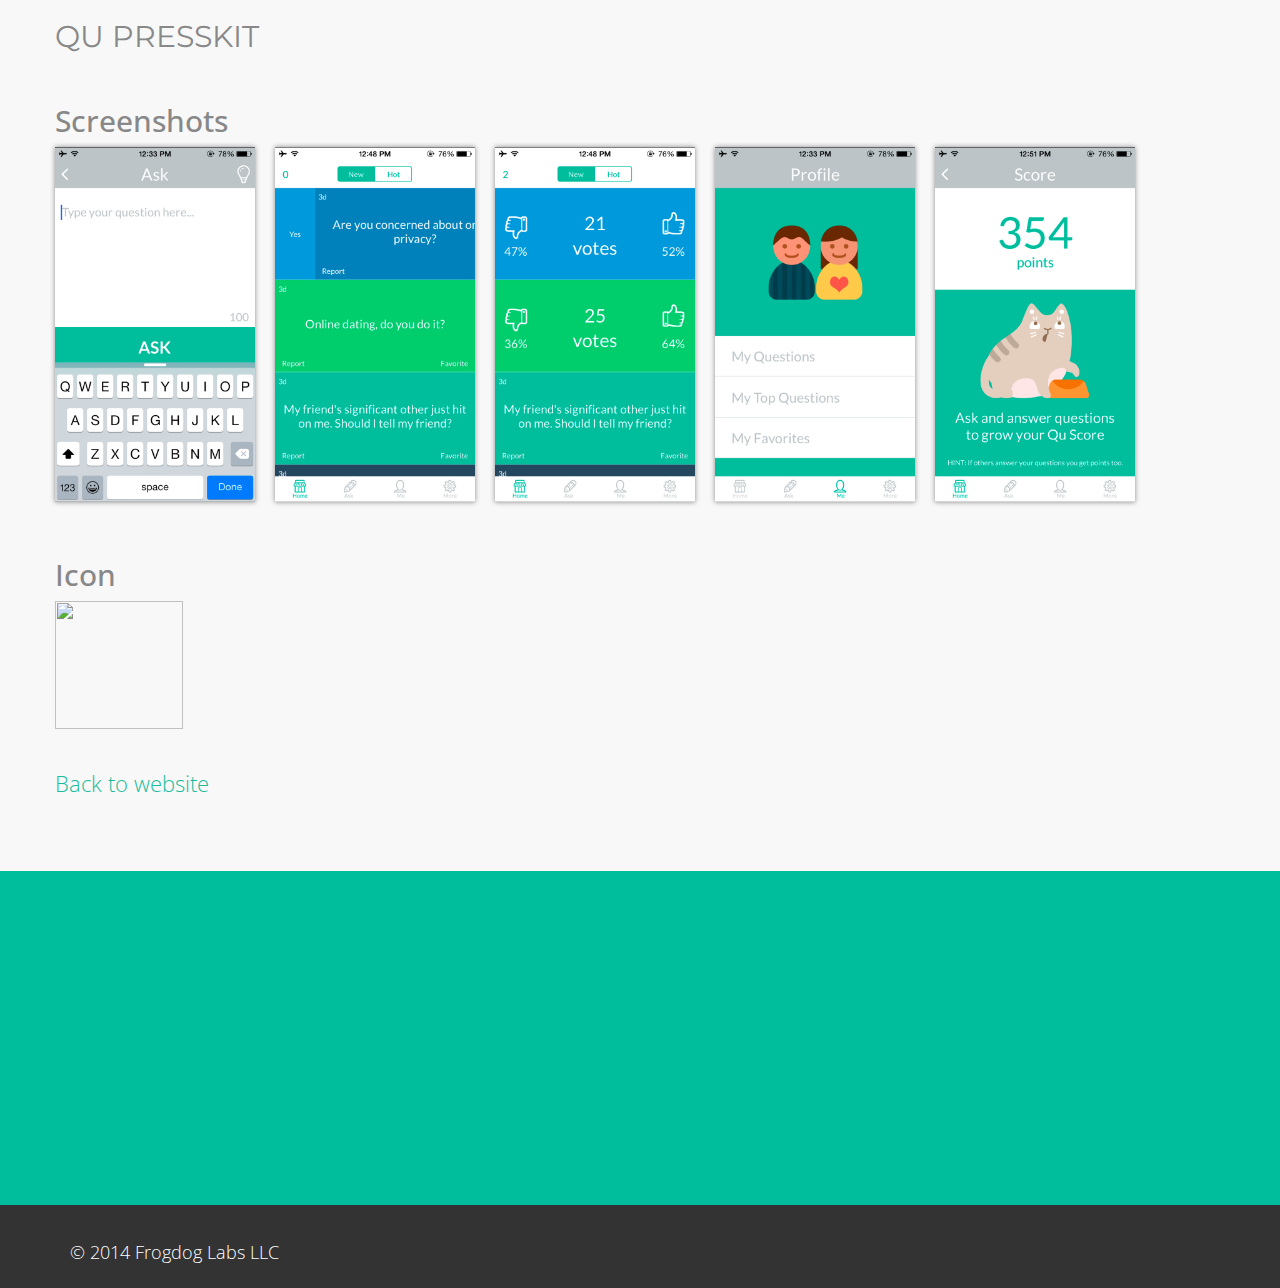
==== press.html @ b1d30e69 "adding qu files" ====
<!DOCTYPE html>
<html lang="en">

    <head>

        <meta charset="utf-8">
        <meta http-equiv="X-UA-Compatible" content="IE=edge">
        <meta name="viewport" content="width=device-width, initial-scale=1">
        <title>Qu Presskit</title>

        <!-- CSS -->
        <link rel="stylesheet" href="http://fonts.googleapis.com/css?family=Source+Sans+Pro:300,400,700,300italic,400italic,700italic">
        <link rel="stylesheet" href="http://fonts.googleapis.com/css?family=Open+Sans:400,300,600">
        <link rel="stylesheet" href="http://fonts.googleapis.com/css?family=Montserrat:400,700">
        
        <link rel="stylesheet" href="assets/bootstrap/css/bootstrap.min.css">
        <link rel="stylesheet" href="assets/font-awesome/css/font-awesome.min.css">
        <link rel="stylesheet" href="assets/css/animate.css">
        <link rel="stylesheet" href="assets/ultimate-flat-social-icons/ultm-css/ultm.css">
		<link rel="stylesheet" href="assets/css/form-elements.css">
        <link rel="stylesheet" href="assets/css/buttons.css">
        <link rel="stylesheet" href="assets/css/style.css">
        <link rel="stylesheet" href="assets/css/media-queries.css">

        <!-- HTML5 Shim and Respond.js IE8 support of HTML5 elements and media queries -->
        <!-- WARNING: Respond.js doesn't work if you view the page via file:// -->
        <!--[if lt IE 9]>
            <script src="https://oss.maxcdn.com/libs/html5shiv/3.7.0/html5shiv.js"></script>
            <script src="https://oss.maxcdn.com/libs/respond.js/1.4.2/respond.min.js"></script>
        <![endif]-->

        <!-- Favicon and touch icons -->
        <link rel="shortcut icon" href="assets/ico/favicon.png">

        <style>
            #screen-shots img { float: left; margin-right: 20px; width: 200px; height: 355px; -moz-box-shadow: 0 0 5px #888; -webkit-box-shadow: 0 0 5px #888; box-shadow: 0 0 5px #888 }
          
            #icons img { float: left; margin-right: 20px; width: 128px; height: 128px; }
          
            #banner img { -moz-box-shadow: 0 0 5px #888; -webkit-box-shadow: 0 0 5px #888; box-shadow: 0 0 5px #888 }
        </style>

    </head>

    <body>
	
        <!-- Top content -->
        <div class="top-content">
            <div class="features-container section-container">
                <div class="container">
                    <div class="row">
                    	<h1>Qu Presskit</h1>
                            <div class="description">

        <div id='screen-shots'>
            <h3>Screenshots</h3>
            <a href="presskit/screens/qu_ask.png">
              <img src="presskit/screens/qu_ask.png">
            </a>
            <a href="presskit/screens/qu_newsfeed_yes.png">
              <img src="presskit/screens/qu_newsfeed_yes.png">
            </a>
            <a href="presskit/screens/qu_newsfeed_results.png">
              <img src="presskit/screens/qu_newsfeed_results.png">
            </a>
            <a href="presskit/screens/qu_profile.png">
              <img src="presskit/screens/qu_profile.png">
            </a>
            <a href="presskit/screens/qu_score.png">
              <img src="presskit/screens/qu_score.png">
            </a>
            <div style='clear: left'></div>
        </div>
<br>
        <div id='icons'>
            <h3>Icon</h3>
            <a href="presskit/icons/qu_icon.png">
                <img src="presskit/icons/qu_icon.png">
            </a>
            <div style='clear: left'></div>
        </div>
 <br>
        <a href="index.html" onclick="Indicative.buildEvent('Back to Website');">Back to website</a>

                            </div>                           
                        </div>
                    </div>
                </div>
            </div>
        </div>



        <!-- Call to action -->
        <div class="call-to-action-container section-container section-container-full-bg">
	        <div class="container">
	            <div class="row">
	                <div class="col-sm-12 call-to-action section-description wow fadeIn">
	                    <h2>Download it now</h2>
	                </div>
	            </div>
	            <div class="row">
	            	<div class="col-sm-12 call-to-action-button wow fadeInUp">
	                    <a class="button-1" href="https://itunes.apple.com/us/app/qu-ask-anything/id949226081?ls=1&mt=8">
                         	<span class="button-1-left"><i class="fa fa-mobile"></i></span>
                         	<span class="button-1-right">
                         		<span class="button-1-right-top">Available on the</span>
                         		<span class="button-1-right-bottom">App Store</span>
                         	</span>
                         </a>
	                </div>
	            </div>
	        </div>
        </div>
       
        <!-- Footer -->
        <footer>
	        <div class="container">
	            <div class="row">
                    <div class="col-sm-7 footer-copyright">
                    	&copy; 2014 Frogdog Labs LLC
                    </div>
	            </div>
	        </div>
        </footer>
        

        <!-- Javascript -->
        <script src="assets/js/jquery-1.10.2.min.js"></script>
        <script src="assets/js/jquery.backstretch.min.js"></script>
        <script src="assets/js/wow.min.js"></script>
        <script src="assets/js/retina-1.1.0.min.js"></script>
        <script src="assets/js/scripts.js"></script>
        
        <!--[if lt IE 10]>
            <script src="assets/js/placeholder.js"></script>
        <![endif]-->

    </body>

</html>
---- assets/ultimate-flat-social-icons/ultm-css/ultm.css ----
.ultm {
	display: inline-block;
	margin: 5px;
	background-repeat: no-repeat;
	background-position: center center;
}

.ultm-32 {
	width: 32px;
	height: 32px;
}

/* Square */
.ultm-32.ultm-square {
	-moz-border-radius: 4px;
	-webkit-border-radius: 4px;
	border-radius: 4px;
}

/* Circle */
.ultm-32.ultm-circle {
	-moz-border-radius: 26px;
	-webkit-border-radius: 26px;
	border-radius: 26px;
}


/* Gray to colored on hover */
.ultm-gray-to-color {
	background-color: #888;
	-o-transition: all .2s;
	-moz-transition: all .2s;
	-webkit-transition: all .2s;
	-ms-transition: all .2s;
	transition: all .2s;
}

/* Colored to gray on hover */
.ultm-color-to-gray {
	-o-transition: all .2s;
	-moz-transition: all .2s;
	-webkit-transition: all .2s;
	-ms-transition: all .2s;
	transition: all .2s;
}

.ultm-color-to-gray:hover {
	background-color: #888;
}


.ultm-twitter, 
.ultm-twitter.ultm-gray-to-color:hover { background-color: #54c1de; }

.ultm-rss, 
.ultm-rss.ultm-gray-to-color:hover { background-color: #fcba55; }

.ultm-facebook, 
.ultm-facebook.ultm-gray-to-color:hover { background-color: #6686b7; }

.ultm-dribbble, 
.ultm-dribbble.ultm-gray-to-color:hover { background-color: #f5a1bb; }

.ultm-vimeo, 
.ultm-vimeo.ultm-gray-to-color:hover { background-color: #4bbae0; }

.ultm-pinterest, 
.ultm-pinterest.ultm-gray-to-color:hover { background-color: #ff5e63; }

.ultm-instagram-1, 
.ultm-instagram-1.ultm-gray-to-color:hover { background-color: #527fa4; }

.ultm-linkedin, 
.ultm-linkedin.ultm-gray-to-color:hover { background-color: #50a6c1; }

.ultm-youtube-1, 
.ultm-youtube-1.ultm-gray-to-color:hover { background-color: #ee4442; }

.ultm-skype, 
.ultm-skype.ultm-gray-to-color:hover { background-color: #3cb0ee; }

.ultm-flickr-2, 
.ultm-flickr-2.ultm-gray-to-color:hover { background-color: #4c98ff; }

.ultm-myspace-2, 
.ultm-myspace-2.ultm-gray-to-color:hover { background-color: #30a8ed; }

.ultm-google-plus-1, 
.ultm-google-plus-1.ultm-gray-to-color:hover { background-color: #e55e4c; }

.ultm-digg-1, 
.ultm-digg-1.ultm-gray-to-color:hover { background-color: #16acdb; }

.ultm-deviantart, 
.ultm-deviantart.ultm-gray-to-color:hover { background-color: #6caf7e; }

.ultm-wordpress, 
.ultm-wordpress.ultm-gray-to-color:hover { background-color: #47a5cf; }

.ultm-github-1, 
.ultm-github-1.ultm-gray-to-color:hover { background-color: #b3b3b3; }

.ultm-stumbleupon, 
.ultm-stumbleupon.ultm-gray-to-color:hover { background-color: #ff7144; }

.ultm-behance, 
.ultm-behance.ultm-gray-to-color:hover { background-color: #2faee1; }

.ultm-tumblr, 
.ultm-tumblr.ultm-gray-to-color:hover { background-color: #476b89; }

.ultm-feedburner-1, 
.ultm-feedburner-1.ultm-gray-to-color:hover { background-color: #f5535a; }

.ultm-android, 
.ultm-android.ultm-gray-to-color:hover { background-color: #a3ca30; }

.ultm-apple, 
.ultm-apple.ultm-gray-to-color:hover { background-color: #b3b3b3; }

.ultm-email-1, 
.ultm-email-1.ultm-gray-to-color:hover { background-color: #35c7ed; }

.ultm-blogger, 
.ultm-blogger.ultm-gray-to-color:hover { background-color: #f39d38; }


/* Devices with normal screens */
.ultm-32.ultm-twitter { background-image: url(../ultm-bg-images/20x20/twitter.png); }
.ultm-32.ultm-rss { background-image: url(../ultm-bg-images/20x20/rss.png); }
.ultm-32.ultm-facebook { background-image: url(../ultm-bg-images/20x20/facebook.png); }
.ultm-32.ultm-dribbble { background-image: url(../ultm-bg-images/20x20/dribbble.png); }
.ultm-32.ultm-vimeo { background-image: url(../ultm-bg-images/20x20/vimeo.png); }
.ultm-32.ultm-pinterest { background-image: url(../ultm-bg-images/20x20/pinterest.png); }
.ultm-32.ultm-instagram-1 { background-image: url(../ultm-bg-images/20x20/instagram-1.png); }
.ultm-32.ultm-linkedin { background-image: url(../ultm-bg-images/20x20/linkedin.png); }
.ultm-32.ultm-youtube-1 { background-image: url(../ultm-bg-images/20x20/youtube-1.png); }
.ultm-32.ultm-skype { background-image: url(../ultm-bg-images/20x20/skype.png); }
.ultm-32.ultm-flickr-2 { background-image: url(../ultm-bg-images/20x20/flickr-2.png); }
.ultm-32.ultm-myspace-2 { background-image: url(../ultm-bg-images/20x20/myspace-2.png); }
.ultm-32.ultm-google-plus-1 { background-image: url(../ultm-bg-images/20x20/google-plus-1.png); }
.ultm-32.ultm-digg-1 { background-image: url(../ultm-bg-images/20x20/digg-1.png); }
.ultm-32.ultm-deviantart { background-image: url(../ultm-bg-images/20x20/deviantart.png); }
.ultm-32.ultm-wordpress { background-image: url(../ultm-bg-images/20x20/wordpress.png); }
.ultm-32.ultm-github-1 { background-image: url(../ultm-bg-images/20x20/github-1.png); }
.ultm-32.ultm-stumbleupon { background-image: url(../ultm-bg-images/20x20/stumbleupon.png); }
.ultm-32.ultm-behance { background-image: url(../ultm-bg-images/20x20/behance.png); }
.ultm-32.ultm-tumblr { background-image: url(../ultm-bg-images/20x20/tumblr.png); }
.ultm-32.ultm-feedburner-1 { background-image: url(../ultm-bg-images/20x20/feedburner-1.png); }
.ultm-32.ultm-android { background-image: url(../ultm-bg-images/20x20/android.png); }
.ultm-32.ultm-apple { background-image: url(../ultm-bg-images/20x20/apple.png); }
.ultm-32.ultm-email-1 { background-image: url(../ultm-bg-images/20x20/email-1.png); }
.ultm-32.ultm-blogger { background-image: url(../ultm-bg-images/20x20/blogger.png); }


/* Devices with high-resolution screens */
@media only screen and (-webkit-min-device-pixel-ratio: 1.5),
only screen and (-moz-min-device-pixel-ratio: 1.5),
only screen and (-o-min-device-pixel-ratio: 3/2),
only screen and (min-device-pixel-ratio: 1.5) {

	.ultm-32 { background-size: 20px 20px; }
	
	.ultm-32.ultm-twitter { background-image: url(../ultm-bg-images/40x40/twitter.png); }
	.ultm-32.ultm-rss { background-image: url(../ultm-bg-images/40x40/rss.png); }
	.ultm-32.ultm-facebook { background-image: url(../ultm-bg-images/40x40/facebook.png); }
	.ultm-32.ultm-dribbble { background-image: url(../ultm-bg-images/40x40/dribbble.png); }
	.ultm-32.ultm-vimeo { background-image: url(../ultm-bg-images/40x40/vimeo.png); }
	.ultm-32.ultm-pinterest { background-image: url(../ultm-bg-images/40x40/pinterest.png); }
	.ultm-32.ultm-instagram-1 { background-image: url(../ultm-bg-images/40x40/instagram-1.png); }
	.ultm-32.ultm-linkedin { background-image: url(../ultm-bg-images/40x40/linkedin.png); }
	.ultm-32.ultm-youtube-1 { background-image: url(../ultm-bg-images/40x40/youtube-1.png); }
	.ultm-32.ultm-skype { background-image: url(../ultm-bg-images/40x40/skype.png); }
	.ultm-32.ultm-flickr-2 { background-image: url(../ultm-bg-images/40x40/flickr-2.png); }
	.ultm-32.ultm-myspace-2 { background-image: url(../ultm-bg-images/40x40/myspace-2.png); }
	.ultm-32.ultm-google-plus-1 { background-image: url(../ultm-bg-images/40x40/google-plus-1.png); }
	.ultm-32.ultm-digg-1 { background-image: url(../ultm-bg-images/40x40/digg-1.png); }
	.ultm-32.ultm-deviantart { background-image: url(../ultm-bg-images/40x40/deviantart.png); }
	.ultm-32.ultm-wordpress { background-image: url(../ultm-bg-images/40x40/wordpress.png); }
	.ultm-32.ultm-github-1 { background-image: url(../ultm-bg-images/40x40/github-1.png); }
	.ultm-32.ultm-stumbleupon { background-image: url(../ultm-bg-images/40x40/stumbleupon.png); }
	.ultm-32.ultm-behance { background-image: url(../ultm-bg-images/40x40/behance.png); }
	.ultm-32.ultm-tumblr { background-image: url(../ultm-bg-images/40x40/tumblr.png); }
	.ultm-32.ultm-feedburner-1 { background-image: url(../ultm-bg-images/40x40/feedburner-1.png); }
	.ultm-32.ultm-android { background-image: url(../ultm-bg-images/40x40/android.png); }
	.ultm-32.ultm-apple { background-image: url(../ultm-bg-images/40x40/apple.png); }
	.ultm-32.ultm-email-1 { background-image: url(../ultm-bg-images/40x40/email-1.png); }
	.ultm-32.ultm-blogger { background-image: url(../ultm-bg-images/40x40/blogger.png); }
	
}
---- assets/css/form-elements.css ----
input[type="text"], 
textarea {
    margin: 0;
    padding: 0 10px;
    vertical-align: middle;
    background: #fff;
    border: 1px solid #eee;
    font-family: 'Open Sans', sans-serif;
    font-size: 22px;
    font-weight: 300;
    line-height: 50px;
    color: #888;
    -moz-border-radius: 6px;
    -webkit-border-radius: 6px;
    border-radius: 6px;
    -moz-box-shadow: none;
    -webkit-box-shadow: none;
    box-shadow: none;
    -o-transition: all .3s;
    -moz-transition: all .3s;
    -webkit-transition: all .3s;
    -ms-transition: all .3s;
    transition: all .3s;
}

input[type="text"]:focus, 
textarea:focus {
	outline: 0;
    border: 1px solid #42bfc2;
    -moz-box-shadow: none;
    -webkit-box-shadow: none;
    box-shadow: none;
}

.contact-form form input, 
.contact-form form textarea { border: 2px solid #fff; }

.contact-form form input:focus, 
.contact-form form textarea:focus { border: 2px solid #42bfc2; }

input[type="text"]:-moz-placeholder, textarea:-moz-placeholder { color: #888; }
input[type="text"]:-ms-input-placeholder, textarea:-ms-input-placeholder { color: #888; }
input[type="text"]::-webkit-input-placeholder, textarea::-webkit-input-placeholder { color: #888; }


.subscribe button, 
.contact-form button {
	height: 52px;
    margin: 0;
    padding: 0 20px;
    vertical-align: middle;
    background: #42bfc2;
    border: 0;
    font-family: 'Open Sans', sans-serif;
    font-size: 22px;
    font-weight: 300;
    line-height: 52px;
    color: #fff;
    -moz-border-radius: 6px;
    -webkit-border-radius: 6px;
    border-radius: 6px;
    text-shadow: none;
    -moz-box-shadow: none;
    -webkit-box-shadow: none;
    box-shadow: none;
    -o-transition: all .3s;
    -moz-transition: all .3s;
    -webkit-transition: all .3s;
    -ms-transition: all .3s;
    transition: all .3s;
}

.subscribe button:hover, 
.contact-form button:hover {
    background: #eee;
    color: #888;
    -o-transition: all .3s;
    -moz-transition: all .3s;
    -webkit-transition: all .3s;
    -ms-transition: all .3s;
    transition: all .3s;
}
.contact-form button:hover { background: #888; color: #fff; }

.subscribe button:active, 
.contact-form button:active {
	outline: 0;
    background: #eee;
    color: #888;
    -moz-box-shadow: none;
    -webkit-box-shadow: none;
    box-shadow: none;
}
.contact-form button:active { background: #888; color: #fff; }

.subscribe button:focus, 
.contact-form button:focus {
	outline: 0;
	background: #42bfc2;
	color: #fff;
}

.btn:focus, .btn:active:focus, .btn.active:focus {
	outline: 0;
	background: #42bfc2;
	color: #fff;
}
---- assets/css/buttons.css ----
.button-1 {
	display: inline-block;
	height: 75px;
	margin: 0;
    padding: 0 0 0 15px;
    background: #000;
    font-family: 'Source Sans Pro', sans-serif;
    font-size: 22px;
    line-height: 22px;
    color: #fff;
    text-align: left;
    -moz-border-radius: 8px;
    -webkit-border-radius: 8px;
    border-radius: 8px;
}

.button-1:hover {
	background: #000;
	opacity: 0.5;
	color: #fff;
}

.button-1 .button-1-left {
	float: left;
}

.button-1 .button-1-left i {
	font-size: 75px;
	vertical-align: middle;
}

.button-1 .button-1-right {
	float: left;
	width: 160px;
	margin: 7px 0 0 12px;
}

.button-1 .button-1-right .button-1-right-top, 
.button-1 .button-1-right .button-1-right-bottom {
	float: left;
	width: 100%;
	font-weight: 400;
}

.button-1 .button-1-right .button-1-right-bottom {
	font-size: 34px;
	line-height: 34px;
}


.button-2 {
	display: inline-block;
	height: 75px;
	margin: 0;
    padding: 0 0 0 13px;
    background: #fff;
    font-family: 'Source Sans Pro', sans-serif;
    font-size: 22px;
    line-height: 22px;
    color: #555;
    text-align: left;
    -moz-border-radius: 8px;
    -webkit-border-radius: 8px;
    border-radius: 8px;
}

.button-2:hover {
	background: #fff;
	opacity: 0.6;
	color: #555;
}

.button-2 .button-2-left {
	float: left;
}

.button-2 .button-2-left i {
	font-size: 61px;
	line-height: 71px;
	color: #a3ca33;
	vertical-align: middle;
}

.button-2 .button-2-right {
	float: left;
	width: 140px;
	margin: 7px 0 0 10px;
}

.button-2 .button-2-right .button-2-right-top, 
.button-2 .button-2-right .button-2-right-bottom {
	float: left;
	width: 100%;
	font-weight: 400;
}

.button-2 .button-2-right .button-2-right-bottom {
	font-size: 34px;
	line-height: 34px;
}
---- assets/css/style.css ----
body {
    background: #fff;
    font-family: 'Open Sans', sans-serif;
    font-weight: 300;
    text-align: center;
}

strong { font-weight: 700; }

a, a:hover, a:focus {
	color: #1abc9c;
	text-decoration: none;
    -o-transition: all .3s;
    -moz-transition: all .3s;
    -webkit-transition: all .3s;
    -ms-transition: all .3s;
    transition: all .3s;
}

h1, h2 {
	margin-top: 10px;
	font-family: 'Montserrat', sans-serif;
	font-size: 30px;
    font-weight: 400;
    line-height: 54px;
    text-transform: uppercase;
}

img { max-width: 100%; }

::-moz-selection { background: #42bfc2; color: #fff; text-shadow: none; }
::selection { background: #42bfc2; color: #fff; text-shadow: none; }


/***** General style, all sections *****/

.section-container {
    margin: 0 auto;
    padding-bottom: 60px;
    background: #f8f8f8;
    color: #888;
}

.section-container-full-bg {
	color: #fff;
}

.section-description {
	margin-top: 60px;
    padding-bottom: 10px;
}

.section-description h2 {
	color: #333;
}
.section-container-full-bg .section-description h2 { color: #fff; }

.section-description p {
    margin-top: 30px;
	padding: 0 120px;
    font-size: 22px;
    line-height: 36px;
}

.divider-1 {
	height: 1px;
	background: #f8f8f8;
	font-family: Georgia, serif;
	font-size: 90px;
	color: #ddd;
	line-height: 1px;
}


/***** Top menu *****/

nav {
	display: none;
	position: fixed;
	top: 0;
	left: 0;
	width: 100%;
	z-index: 998;
	background: #333;
	font-size: 18px;
	color: #fff;
    line-height: 32px;
    text-align: center;
}

nav a {
	display: inline-block;
	margin: 0 15px;
	padding: 10px 0;
	color: #fff;
}
nav a:hover { color: #1abc9c; }
nav a:focus { color: #1abc9c; }

.show-menu, .hide-menu {
	position: absolute;
	top: -6px;
	right: 100px;
	padding: 0 20px;
	z-index: 999;
	text-align: center;
}
.hide-menu { top: -1px; }

.show-menu a, .hide-menu a {
	display: inline-block;
	width: 46px;
	height: 48px;
	padding-top: 11px;
	background: #333;
	font-size: 21px;
	color: #fff;
	-moz-border-radius: 4px;
	-webkit-border-radius: 4px;
	border-radius: 4px;
}
.show-menu a:hover, .hide-menu a:hover { color: #fff; }


/***** Top content *****/

.top-content {
    margin: 0 auto;
    text-align: left;
    color: #fff;
}

.inner-bg {
    padding: 95px 0 80px 0;
}

.top-content .phone {
	text-align: center;
}

.top-content .text {
	padding-top: 60px;
}

.top-content .logo {
	padding-bottom: 5px;
}

.top-content .logo a {
	display: inline-block;
	width: 207px;
	height: 90px;
	margin: 0;
	padding: 0;
	background: url(../img/logo.png) left center no-repeat;
	text-indent: -9999px;
}

.top-content .description {
	margin: 40px 0 10px 0;
    font-size: 22px;
    line-height: 36px;
}

.top-content .top-button {
	margin-top: 40px;
}

.top-content .top-button .button-1 {
	margin-right: 20px;
}


/***** Features *****/

.features-box {
	margin-top: 30px;
}

.features-box h3 {
	padding: 10px 0;
	font-size: 30px;
    font-weight: 300;
    color: #333;
    line-height: 34px;
}

.features-box p {
	font-size: 18px;
    line-height: 32px;
}

.features-box .features-box-icon {
    width: 142px;
    height: 142px;
    margin: 0 auto;
    padding-top: 28px;
    background: #00BAB9;
    border: 1px solid #00BAB9;
    font-size: 56px;
    color: #fff;
    -moz-border-radius: 85px;
    -webkit-border-radius: 85px;
    border-radius: 85px;
    -o-transition: all .3s;
    -moz-transition: all .3s;
    -webkit-transition: all .3s;
    -ms-transition: all .3s;
    transition: all .3s;
}

.features-box .features-box-icon:hover { background: #fff; border: 1px solid #00BAB9; }
.features-box .features-box-icon:hover i { color: #00BAB9; }


/***** Single feature *****/

.single-feature-img-description {

}

.single-feature-container {
	padding-bottom: 0;
}

.single-feature-box {
	position: relative;
	margin-top: 30px;
	overflow: hidden;
}

.single-feature-box img { margin-bottom: -70px; }

.single-feature-box .video {
	position: absolute;
	top: 85px;
	left: 0;
	width: 100%;
	height: 469px;
	z-index: 997;
}

.single-feature-box .video iframe { width: 276px; height: 100%; }


/***** Faq *****/

.faq-box {
	padding-top: 30px;
	text-align: left;
}

.single-faq {
	position: relative;
	min-height: 60px;
	margin-bottom: 20px;
	padding: 15px 25px;
	background: #f6f6f6;
	border-left: 1px solid #42bfc2;
	-moz-border-radius: 6px;
    -webkit-border-radius: 6px;
    border-radius: 6px;
}

.single-faq h3 {
	margin: 0;
	padding-right: 35px;
	font-size: 22px;
    font-weight: 300;
    line-height: 30px;
}

.single-faq span {
	position: absolute;
	top: 0;
	right: 0;
	width: 60px;
	height: 60px;
	padding: 23px;
	font-size: 14px;
	line-height: 14px;
	cursor: pointer;
	z-index: 100;
}
.single-faq span i { vertical-align: middle; }

.single-faq .single-faq-text {
	display: none;
	margin-top: 10px;
}

.single-faq p {
	font-size: 18px;
    line-height: 32px;
}
.single-faq p:last-child { margin: 0; }


/***** Call to action *****/

.call-to-action-button {
	padding-top: 30px;
	padding-bottom: 20px;
}

.call-to-action-button .button-1 {
	margin-right: 20px;
}


/***** Testimonials *****/

.testimonials p {
	padding: 0;
}

.testimonial-single {
	display: inline-block;
}

.testimonial-single p {
	display: none;
}

.testimonial-single-image {
	display: inline-block;
	width: 58px;
	margin: 0 5px 10px 5px;
}

.testimonial-single-image img {
	width: 100%;
	opacity: 0.5;
	cursor: pointer;
	-moz-border-radius: 6px;
    -webkit-border-radius: 6px;
    border-radius: 6px;
    -o-transition: all .3s;
    -moz-transition: all .3s;
    -webkit-transition: all .3s;
    -ms-transition: all .3s;
    transition: all .3s;
}

.testimonial-active {
	padding-bottom: 20px;
}

.testimonial-quote {
	font-family: Georgia, serif;
	font-size: 90px;
	line-height: 70px;
	color: #ddd;
}


/***** About us *****/

.about-us-box {
	padding-top: 30px;
	padding-bottom: 15px;
}

.about-us-box h3 {
	font-size: 30px;
    font-weight: 300;
    color: #333;
    line-height: 34px;
}

.about-us-box p {
	font-size: 18px;
    line-height: 32px;
}

.about-us-box .about-us-photo {
    width: 180px;
    height: 180px;
    margin: 0 auto;
}

.about-us-box .about-us-photo img {
	width: 100%;
	padding: 8px;
	border: 1px solid #eee;
	-moz-border-radius: 91px;
	-webkit-border-radius: 91px;
	border-radius: 91px;
}

.about-us-box .about-us-social {
    margin-top: 5px;
}


/***** Subscription form *****/

.subscribe form {
    margin-top: 40px;
    margin-bottom: 20px;
}

.subscribe form input {
    width: 362px;
    height: 52px;
}

.success-message, .error-message {
    font-size: 22px;
    line-height: 36px;
}

.success-message {
	margin: 20px 0 10px 0;
}

.error-message {
	margin: 10px 0;
	color: #42bfc2;
}


/***** Contact us *****/

.contact-form, 
.contact-address {
	padding-bottom: 20px;
	text-align: left;
}

.contact-form h3, 
.contact-address h3 {
	padding: 0 0 10px 0;
	font-size: 30px;
    font-weight: 300;
    line-height: 34px;
}

.contact-form p {
	margin: 15px 0 0 0;
	font-size: 18px;
	line-height: 32px;
}

.contact-form form {
	margin: 15px 0 0 0;
}

.contact-form form input, 
.contact-form form textarea {
    width: 95%;
    height: 52px;
    margin-bottom: 20px;
}

.contact-form form textarea {
	height: 162px;
}

.contact-form form .contact-error {
	border-color: #42bfc2;
}

.contact-address .map {
	height: 210px;
	margin: 15px 0 40px 0;
}

.contact-address p {
	margin-bottom: 5px;
	font-size: 18px;
    line-height: 32px;
}

.contact-address p i {
	width: 40px;
	font-size: 24px;
	vertical-align: middle;
}

.contact-address a, .contact-address a:focus { color: #fff; }
.contact-address a:hover { color: #fff; border-bottom: 1px dotted #fff; }


/***** Footer *****/

footer {
	padding: 25px 0 20px 0;
	background: #333;
	text-align: right;
}

.footer-copyright {
	margin: 6px 0 0 0;
	font-size: 18px;
    line-height: 32px;
    color: #fff;
    text-align: left;
}

.footer-copyright a, .footer-copyright a:focus { color: #fff; }
.footer-copyright a:hover { color: #fff; border-bottom: 1px dotted #fff; }
---- assets/css/media-queries.css ----
@media (min-width: 992px) and (max-width: 1199px) {
	
	.show-menu, .hide-menu { right: 30px; }

}

@media (min-width: 768px) and (max-width: 991px) {

	.section-description p { padding: 0; }
	
	.top-content .text { padding-top: 10px; }
	.top-content .text h1 br { display: none; }
	.top-content .logo { padding-bottom: 30px; }
	.top-content .description { margin-top: 30px; }
	.top-content .top-button .button-1 { margin-right: 10px; font-size: 18px; }
	.top-content .top-button .button-1 .button-1-right { width: 140px; margin-top: 9px; }
	.top-content .top-button .button-1 .button-1-right .button-1-right-bottom { font-size: 30px; line-height: 30px; }
	.top-content .top-button .button-2 { font-size: 18px; }
	.top-content .top-button .button-2 .button-2-right { width: 116px; margin-top: 10px; }
	.top-content .top-button .button-2 .button-2-right .button-2-right-bottom { font-size: 30px; line-height: 30px; }

}

@media (max-width: 991px) {

	.show-menu { right: 30px; }
	.hide-menu { position: static; top: auto; right: auto; z-index: auto; }
	.hide-menu a { height: 42px; padding-top: 0; }

}

@media (max-width: 767px) {
	
	.section-description p { padding: 0; }
    
    .top-content .text { text-align: center; }
    .top-content .text h1 br { display: none; }
    
    .faq-box:last-child { padding-top: 0; }
	
	.contact-form, .contact-address { text-align: center; }
	
	footer, .footer-copyright { text-align: center; }
	.footer-copyright { padding-bottom: 15px; }

}

@media (max-width: 550px) {

    .subscribe form input { width: 95%; }
    .subscribe form button { width: 95%; margin-top: 10px; }

}

@media (max-width: 499px) {
	
	.top-content .top-button .button-1, .call-to-action-button .button-1 { margin: 0 10px 10px 10px; }
	
}

@media (max-width: 400px) {
	
	h1, h2 { font-size: 32px; }

	.show-menu { right: 10px; }

}

@media (max-width: 375px) {
    
    .single-feature-box .video { display: none; }
	
}

@media (max-width: 290px) {
	
	.top-content .top-button .button-1, .call-to-action-button .button-1 { margin: 0 0 10px 0; }
	
}


/* Retina-ize images/icons */

@media only screen and (-webkit-min-device-pixel-ratio: 1.5), only screen and (min-resolution: 2dppx) {
	
	/* logo */
    .top-content .logo a {
    	background-image: url(../img/logo@2x.png) !important; background-repeat: no-repeat !important; background-size: 207px 90px !important;
    }
	
}
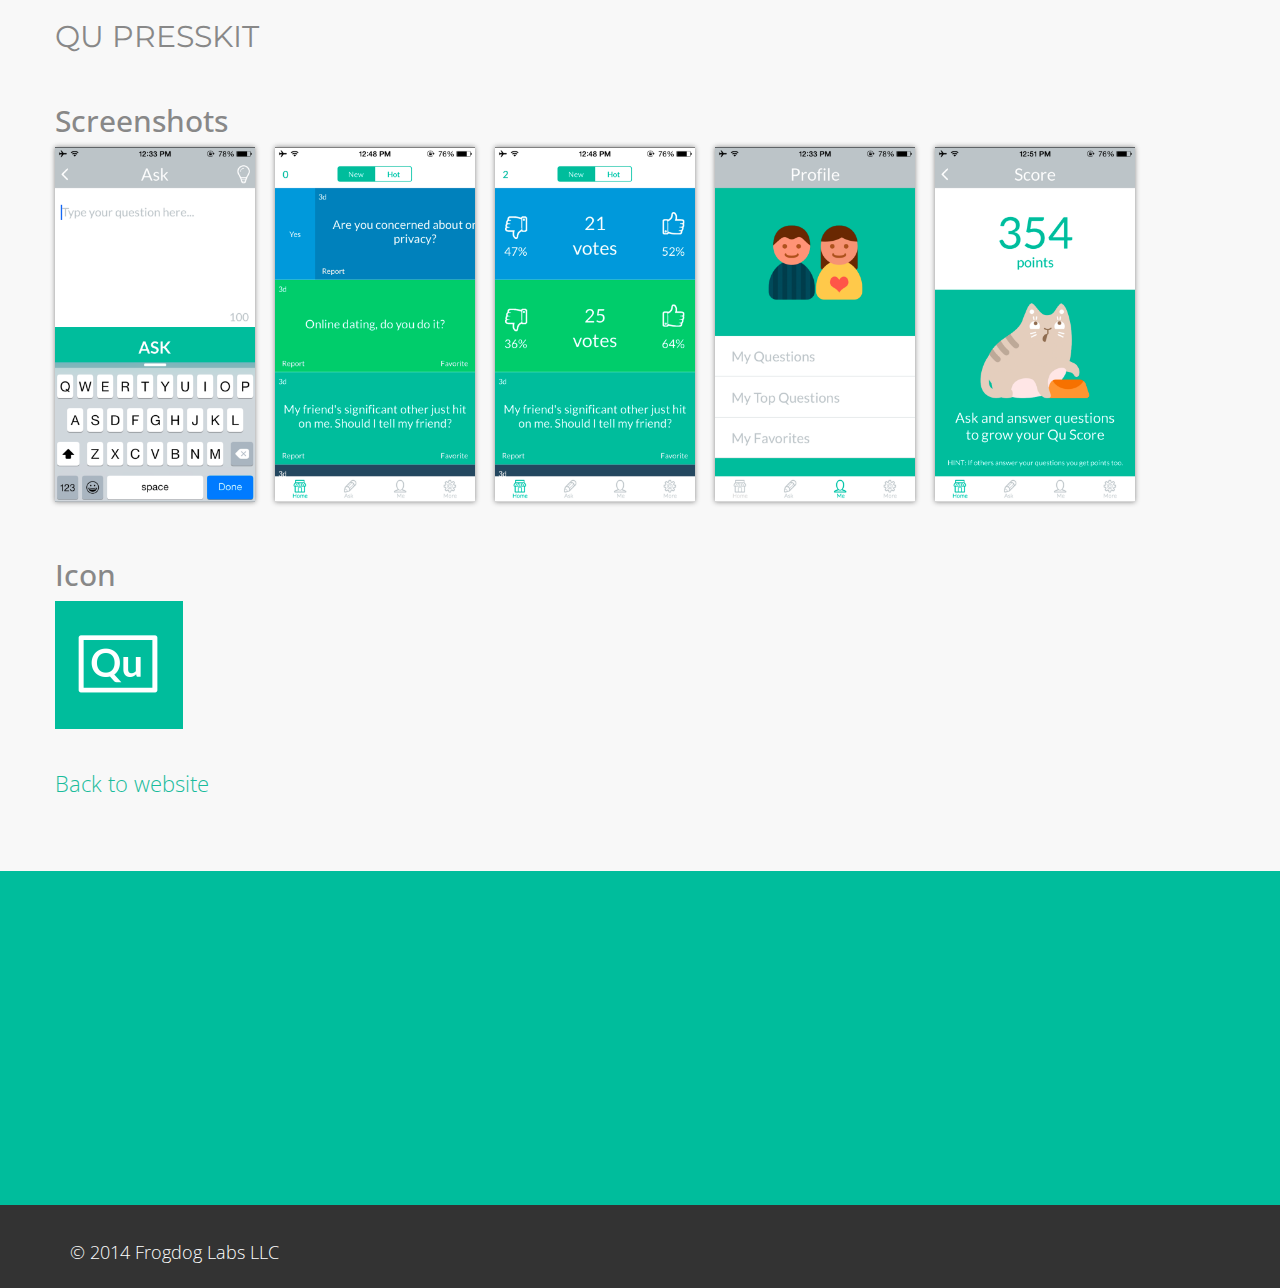
==== commit 35826d7a: "fixing qu icon" ====
--- a/press.html
+++ b/press.html
@@ -75,8 +75,8 @@
 <br>
         <div id='icons'>
             <h3>Icon</h3>
-            <a href="presskit/icons/qu_icon.png">
-                <img src="presskit/icons/qu_icon.png">
+            <a href="presskit/icons/Qu_icon.png">
+                <img src="presskit/icons/Qu_icon.png">
             </a>
             <div style='clear: left'></div>
         </div>
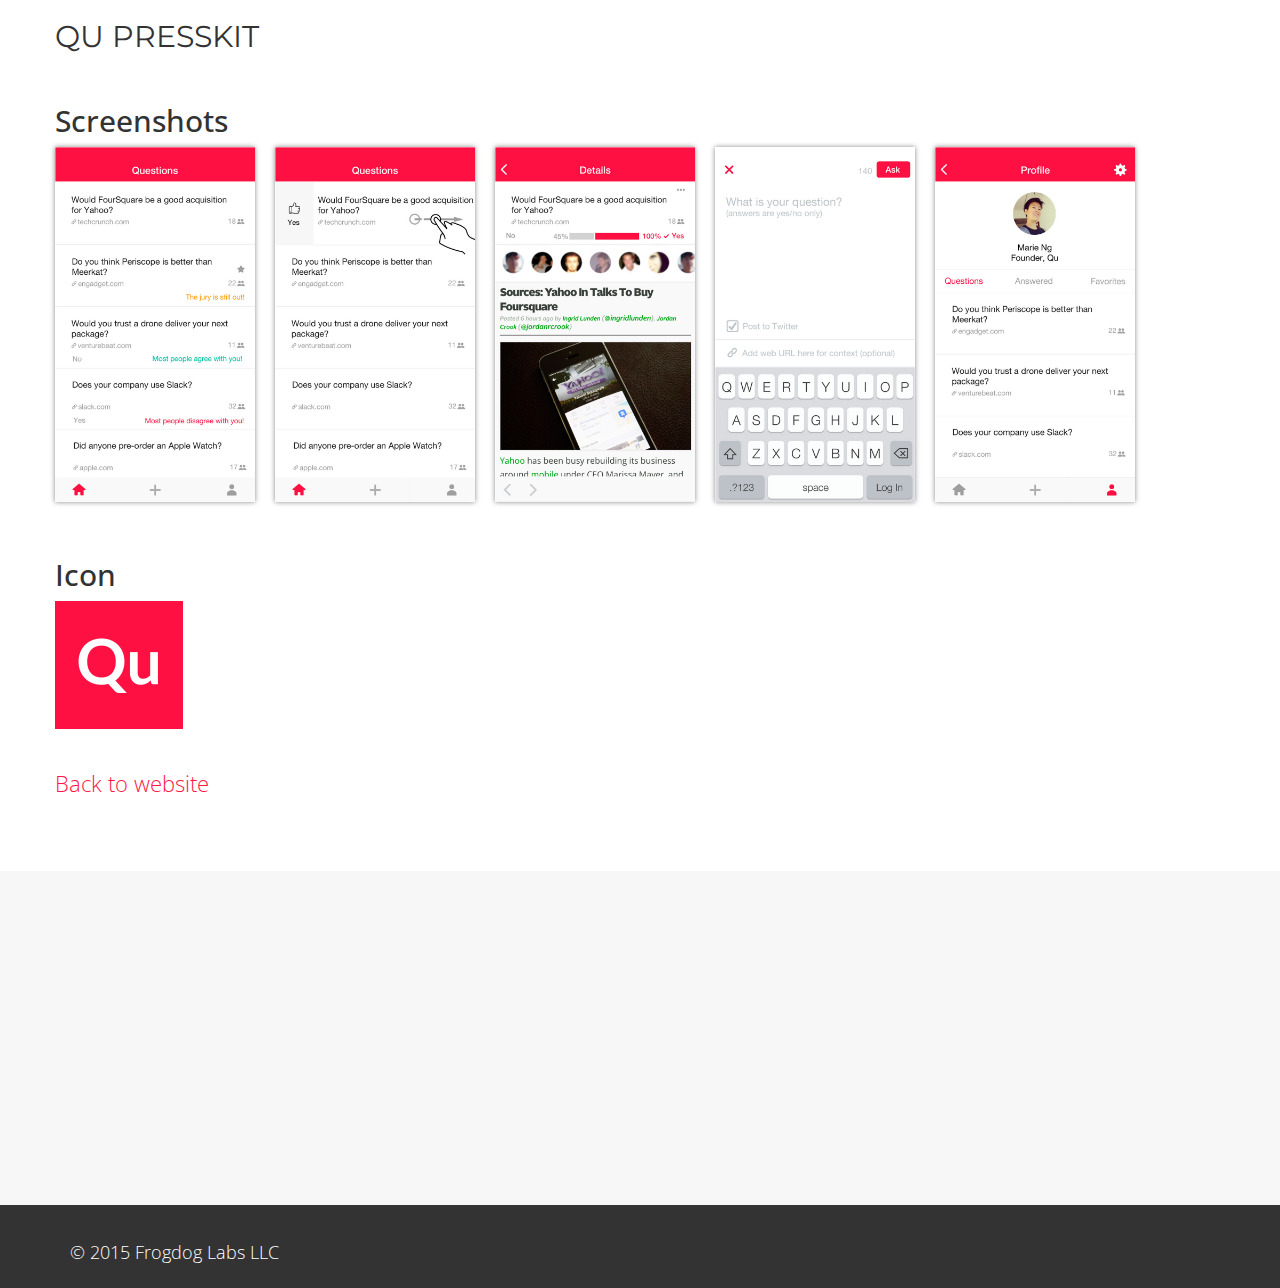
==== commit 4090bf80: "loading new Qu landing page" ====
--- a/press.html
+++ b/press.html
@@ -55,20 +55,20 @@
 
         <div id='screen-shots'>
             <h3>Screenshots</h3>
-            <a href="presskit/screens/qu_ask.png">
-              <img src="presskit/screens/qu_ask.png">
+            <a href="presskit/screens/qu_newsfeed_results.png">
+              <img src="presskit/screens/qu_newsfeed_results.png">
             </a>
             <a href="presskit/screens/qu_newsfeed_yes.png">
               <img src="presskit/screens/qu_newsfeed_yes.png">
             </a>
-            <a href="presskit/screens/qu_newsfeed_results.png">
-              <img src="presskit/screens/qu_newsfeed_results.png">
+            <a href="presskit/screens/qu_detail.png">
+              <img src="presskit/screens/qu_detail.png">
+            </a>
+            <a href="presskit/screens/qu_ask.png">
+              <img src="presskit/screens/qu_ask.png">
             </a>
             <a href="presskit/screens/qu_profile.png">
               <img src="presskit/screens/qu_profile.png">
-            </a>
-            <a href="presskit/screens/qu_score.png">
-              <img src="presskit/screens/qu_score.png">
             </a>
             <div style='clear: left'></div>
         </div>
@@ -102,7 +102,7 @@
 	            </div>
 	            <div class="row">
 	            	<div class="col-sm-12 call-to-action-button wow fadeInUp">
-	                    <a class="button-1" href="https://itunes.apple.com/us/app/qu-ask-anything/id949226081?ls=1&mt=8">
+	                    <a class="button-1" href="https://itunes.apple.com/app/id982801612">
                          	<span class="button-1-left"><i class="fa fa-mobile"></i></span>
                          	<span class="button-1-right">
                          		<span class="button-1-right-top">Available on the</span>
@@ -119,7 +119,7 @@
 	        <div class="container">
 	            <div class="row">
                     <div class="col-sm-7 footer-copyright">
-                    	&copy; 2014 Frogdog Labs LLC
+                    	&copy; 2015 Frogdog Labs LLC
                     </div>
 	            </div>
 	        </div>
--- a/assets/css/style.css
+++ b/assets/css/style.css
@@ -9,7 +9,7 @@
 strong { font-weight: 700; }
 
 a, a:hover, a:focus {
-	color: #1abc9c;
+	color: #FF1744;
 	text-decoration: none;
     -o-transition: all .3s;
     -moz-transition: all .3s;
@@ -29,8 +29,8 @@
 
 img { max-width: 100%; }
 
-::-moz-selection { background: #42bfc2; color: #fff; text-shadow: none; }
-::selection { background: #42bfc2; color: #fff; text-shadow: none; }
+::-moz-selection { background: #FF1744; color: #fff; text-shadow: none; }
+::selection { background: #FF1744; color: #fff; text-shadow: none; }
 
 
 /***** General style, all sections *****/
@@ -38,12 +38,12 @@
 .section-container {
     margin: 0 auto;
     padding-bottom: 60px;
-    background: #f8f8f8;
-    color: #888;
+    background: #ffffff;
+    color: #333;
 }
 
 .section-container-full-bg {
-	color: #fff;
+	color: #333;
 }
 
 .section-description {
@@ -54,7 +54,7 @@
 .section-description h2 {
 	color: #333;
 }
-.section-container-full-bg .section-description h2 { color: #fff; }
+.section-container-full-bg .section-description h2 { color: #333; }
 
 .section-description p {
     margin-top: 30px;
@@ -95,8 +95,8 @@
 	padding: 10px 0;
 	color: #fff;
 }
-nav a:hover { color: #1abc9c; }
-nav a:focus { color: #1abc9c; }
+nav a:hover { color: #FF1744; }
+nav a:focus { color: #FF1744; }
 
 .show-menu, .hide-menu {
 	position: absolute;
@@ -128,7 +128,7 @@
 .top-content {
     margin: 0 auto;
     text-align: left;
-    color: #fff;
+    color: #333;
 }
 
 .inner-bg {
@@ -256,8 +256,8 @@
 	min-height: 60px;
 	margin-bottom: 20px;
 	padding: 15px 25px;
-	background: #f6f6f6;
-	border-left: 1px solid #42bfc2;
+	background: #ffffff;
+	border-left: 1px solid #FF1744;
 	-moz-border-radius: 6px;
     -webkit-border-radius: 6px;
     border-radius: 6px;
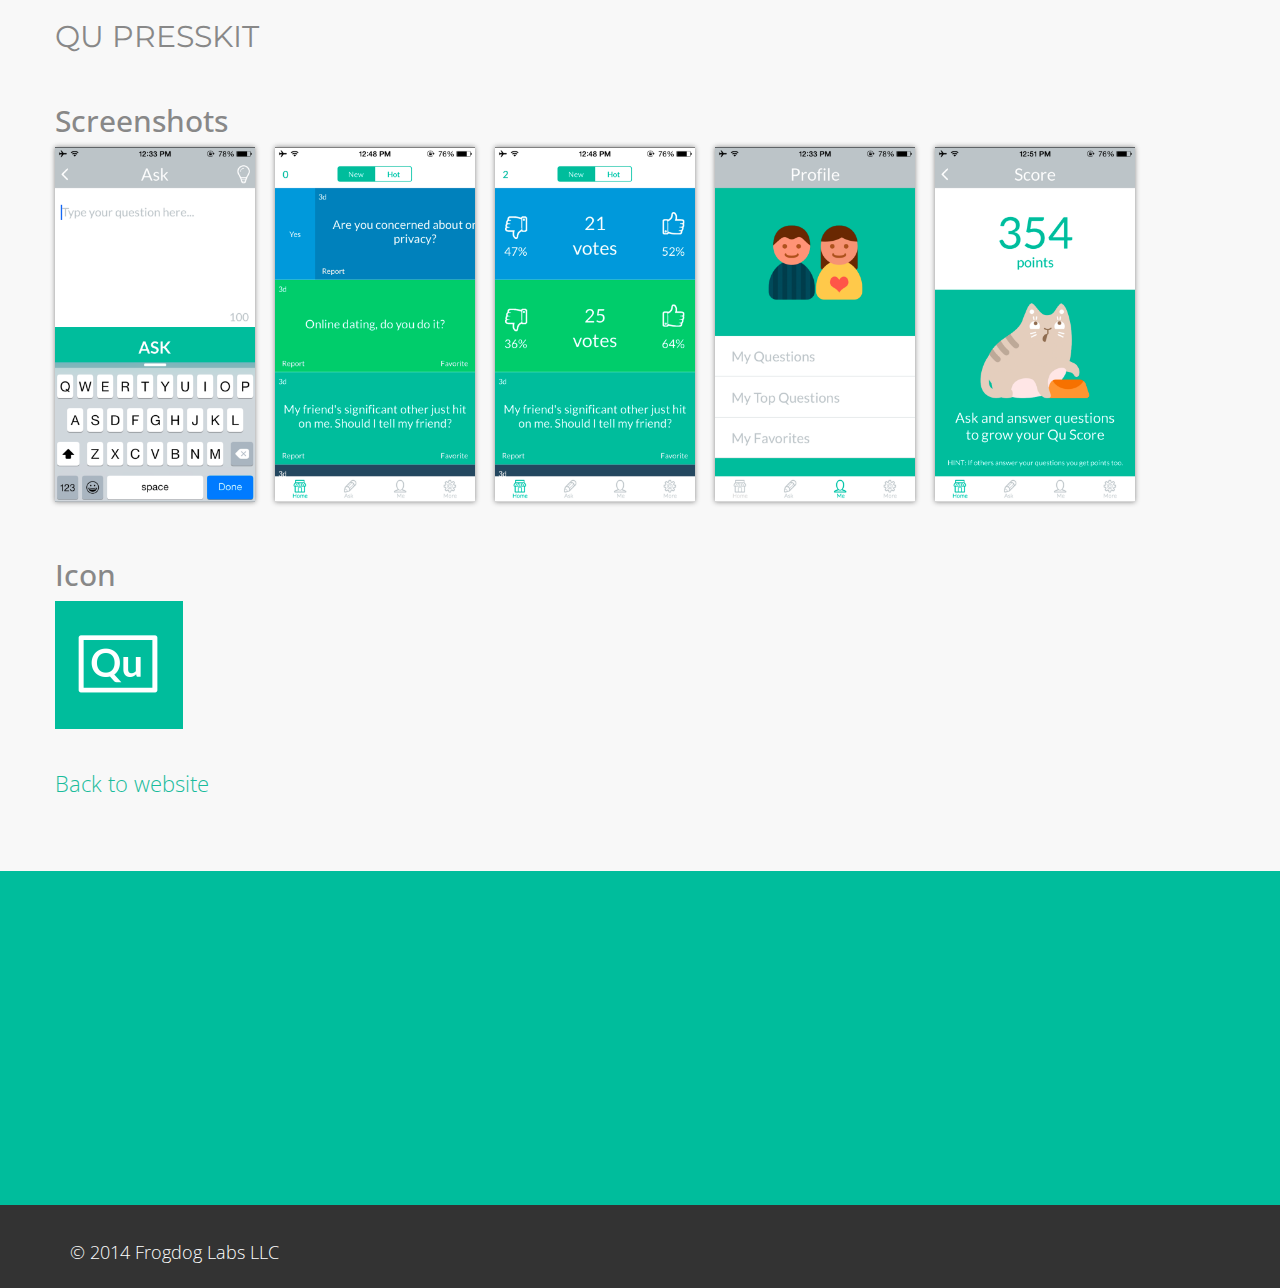
==== commit fff07404: "reverting back to greenQu" ====
--- a/press.html
+++ b/press.html
@@ -55,20 +55,20 @@
 
         <div id='screen-shots'>
             <h3>Screenshots</h3>
-            <a href="presskit/screens/qu_newsfeed_results.png">
-              <img src="presskit/screens/qu_newsfeed_results.png">
+            <a href="presskit/screens/qu_ask.png">
+              <img src="presskit/screens/qu_ask.png">
             </a>
             <a href="presskit/screens/qu_newsfeed_yes.png">
               <img src="presskit/screens/qu_newsfeed_yes.png">
             </a>
-            <a href="presskit/screens/qu_detail.png">
-              <img src="presskit/screens/qu_detail.png">
-            </a>
-            <a href="presskit/screens/qu_ask.png">
-              <img src="presskit/screens/qu_ask.png">
+            <a href="presskit/screens/qu_newsfeed_results.png">
+              <img src="presskit/screens/qu_newsfeed_results.png">
             </a>
             <a href="presskit/screens/qu_profile.png">
               <img src="presskit/screens/qu_profile.png">
+            </a>
+            <a href="presskit/screens/qu_score.png">
+              <img src="presskit/screens/qu_score.png">
             </a>
             <div style='clear: left'></div>
         </div>
@@ -102,7 +102,7 @@
 	            </div>
 	            <div class="row">
 	            	<div class="col-sm-12 call-to-action-button wow fadeInUp">
-	                    <a class="button-1" href="https://itunes.apple.com/app/id982801612">
+	                    <a class="button-1" href="https://itunes.apple.com/us/app/qu-ask-anything/id949226081?ls=1&mt=8">
                          	<span class="button-1-left"><i class="fa fa-mobile"></i></span>
                          	<span class="button-1-right">
                          		<span class="button-1-right-top">Available on the</span>
@@ -119,7 +119,7 @@
 	        <div class="container">
 	            <div class="row">
                     <div class="col-sm-7 footer-copyright">
-                    	&copy; 2015 Frogdog Labs LLC
+                    	&copy; 2014 Frogdog Labs LLC
                     </div>
 	            </div>
 	        </div>
--- a/assets/css/style.css
+++ b/assets/css/style.css
@@ -9,7 +9,7 @@
 strong { font-weight: 700; }
 
 a, a:hover, a:focus {
-	color: #FF1744;
+	color: #1abc9c;
 	text-decoration: none;
     -o-transition: all .3s;
     -moz-transition: all .3s;
@@ -29,8 +29,8 @@
 
 img { max-width: 100%; }
 
-::-moz-selection { background: #FF1744; color: #fff; text-shadow: none; }
-::selection { background: #FF1744; color: #fff; text-shadow: none; }
+::-moz-selection { background: #42bfc2; color: #fff; text-shadow: none; }
+::selection { background: #42bfc2; color: #fff; text-shadow: none; }
 
 
 /***** General style, all sections *****/
@@ -38,12 +38,12 @@
 .section-container {
     margin: 0 auto;
     padding-bottom: 60px;
-    background: #ffffff;
-    color: #333;
+    background: #f8f8f8;
+    color: #888;
 }
 
 .section-container-full-bg {
-	color: #333;
+	color: #fff;
 }
 
 .section-description {
@@ -54,7 +54,7 @@
 .section-description h2 {
 	color: #333;
 }
-.section-container-full-bg .section-description h2 { color: #333; }
+.section-container-full-bg .section-description h2 { color: #fff; }
 
 .section-description p {
     margin-top: 30px;
@@ -95,8 +95,8 @@
 	padding: 10px 0;
 	color: #fff;
 }
-nav a:hover { color: #FF1744; }
-nav a:focus { color: #FF1744; }
+nav a:hover { color: #1abc9c; }
+nav a:focus { color: #1abc9c; }
 
 .show-menu, .hide-menu {
 	position: absolute;
@@ -128,7 +128,7 @@
 .top-content {
     margin: 0 auto;
     text-align: left;
-    color: #333;
+    color: #fff;
 }
 
 .inner-bg {
@@ -256,8 +256,8 @@
 	min-height: 60px;
 	margin-bottom: 20px;
 	padding: 15px 25px;
-	background: #ffffff;
-	border-left: 1px solid #FF1744;
+	background: #f6f6f6;
+	border-left: 1px solid #42bfc2;
 	-moz-border-radius: 6px;
     -webkit-border-radius: 6px;
     border-radius: 6px;
